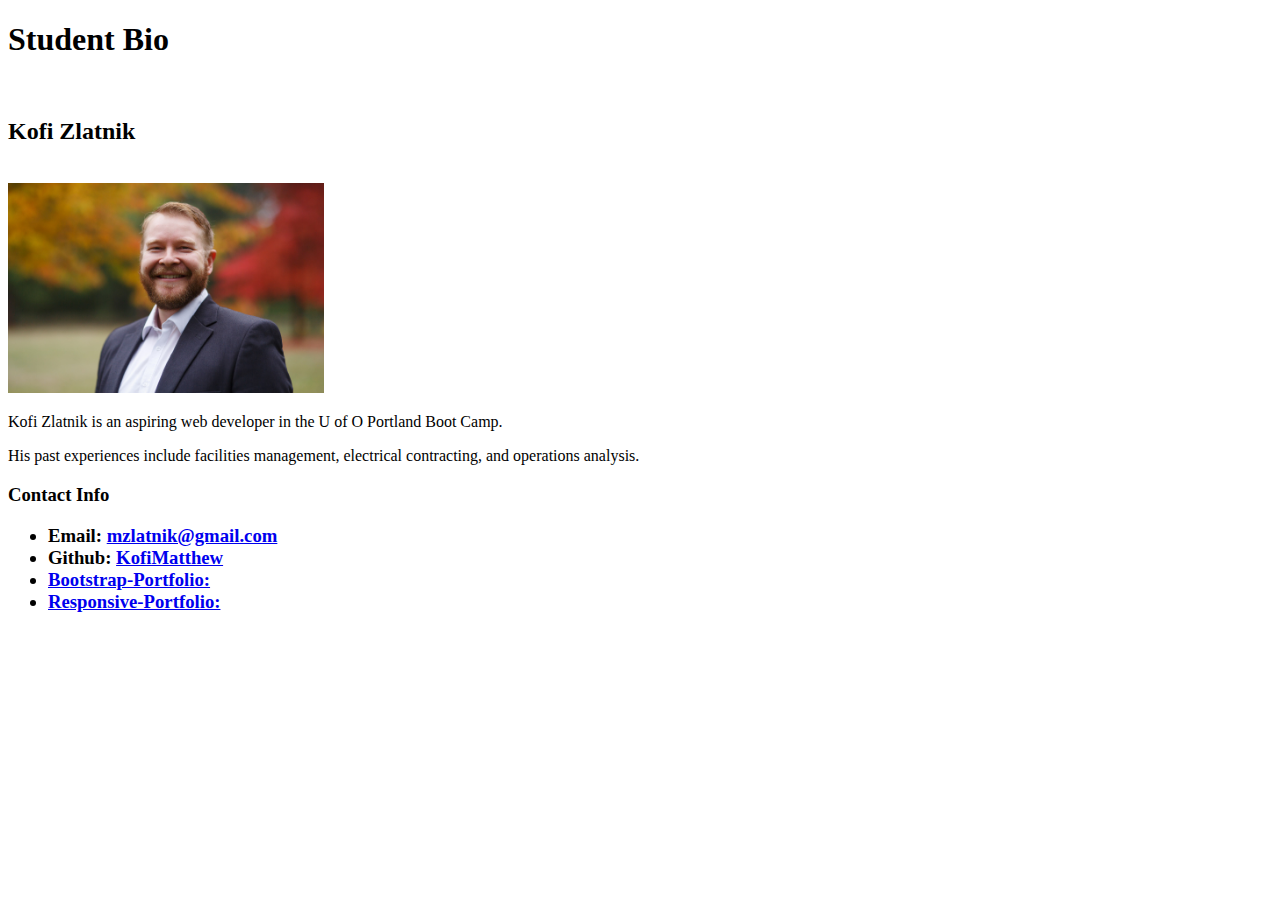
==== index.html @ 22e7dc59 "a few small changes" ====
<!DOCTYPE html>
<head>
    <link rel="stylesheet" type="text/css" href="style.css">
</head>
<body>
    <h1>Student Bio</h1><br>
        <h2>Kofi Zlatnik</h2><br>
    <img class ="kmzpic" src="kmz2.jpg"/>
    <div class= "container">
        <article>
            <p>Kofi Zlatnik is an aspiring web developer in the U of O Portland Boot Camp.</p>
            <p>His past experiences include facilities management, electrical contracting, and operations analysis.</p>
        </article> 
    </div>    

    <h3>Contact Info
        <ul><strong>
            <li>Email: <a href="mzlatnik@gmail.com" >mzlatnik@gmail.com</a></li>
            <li>Github: <a href="https://github.com/KofiMatthew" >KofiMatthew</a></li>
            <li><a href = "https://kofimatthew.github.io/bootstrap-portfolio/">Bootstrap-Portfolio: </a></li>
            <li><a href = "https://kofimatthew.github.io/responsive-portfolio/">Responsive-Portfolio:</a></li>
        </ul></strong>
    </h3>
</body>
---- style.css ----
.kmzpic {
    width: 25%;

}
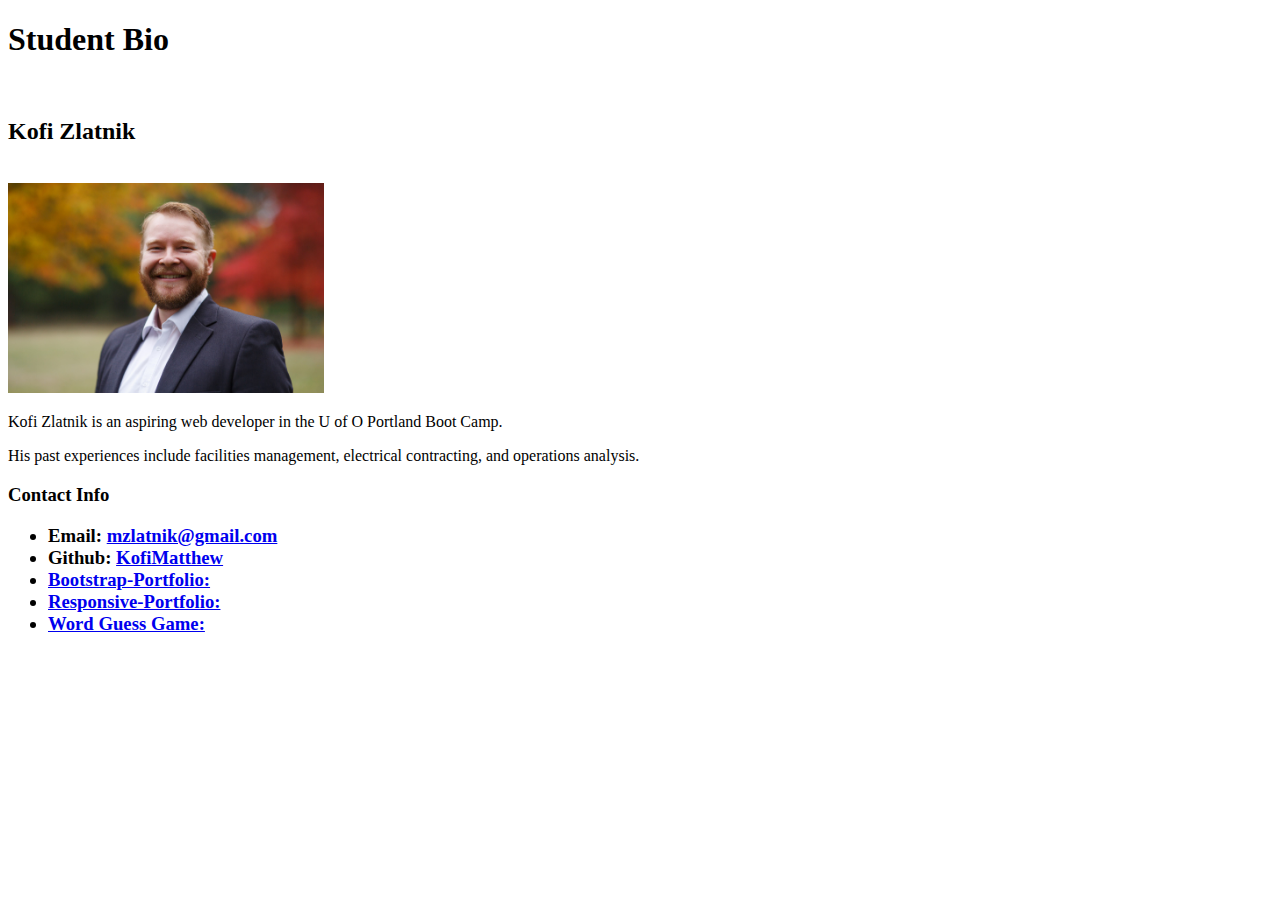
==== commit 5088fa41: "added Word Guess Game" ====
--- a/index.html
+++ b/index.html
@@ -19,6 +19,7 @@
             <li>Github: <a href="https://github.com/KofiMatthew" >KofiMatthew</a></li>
             <li><a href = "https://kofimatthew.github.io/bootstrap-portfolio/">Bootstrap-Portfolio: </a></li>
             <li><a href = "https://kofimatthew.github.io/responsive-portfolio/">Responsive-Portfolio:</a></li>
+            <li><a href = "https://kofimatthew.github.io/WordGuessGame/">Word Guess Game:</a></li>
         </ul></strong>
     </h3>
 </body>
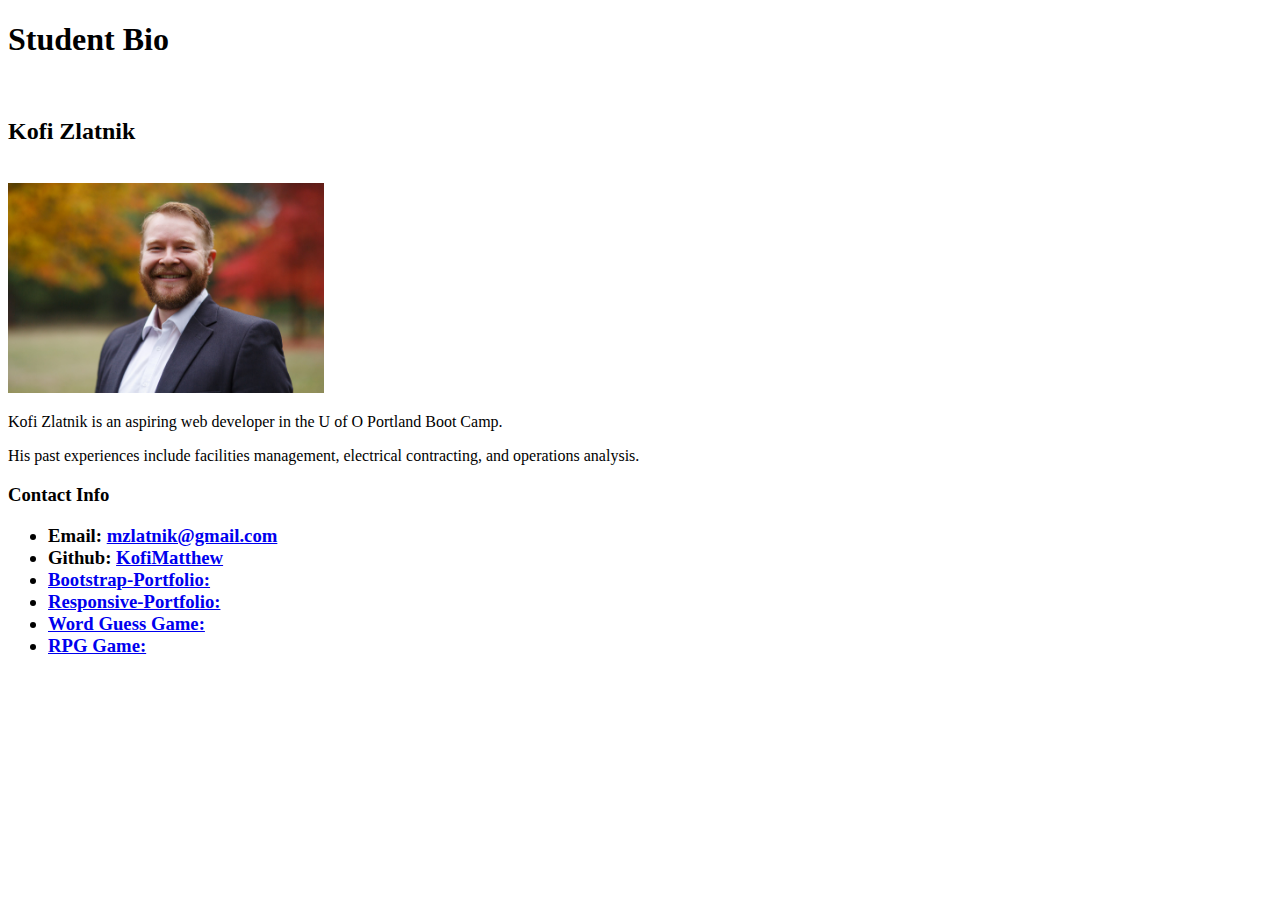
==== commit 827c9d21: "added RPG game" ====
--- a/index.html
+++ b/index.html
@@ -20,6 +20,9 @@
             <li><a href = "https://kofimatthew.github.io/bootstrap-portfolio/">Bootstrap-Portfolio: </a></li>
             <li><a href = "https://kofimatthew.github.io/responsive-portfolio/">Responsive-Portfolio:</a></li>
             <li><a href = "https://kofimatthew.github.io/WordGuessGame/">Word Guess Game:</a></li>
+            <li><a href = "https://kofimatthew.github.io/unit-4-game/">RPG Game:</a></li>
+
+
         </ul></strong>
     </h3>
 </body>
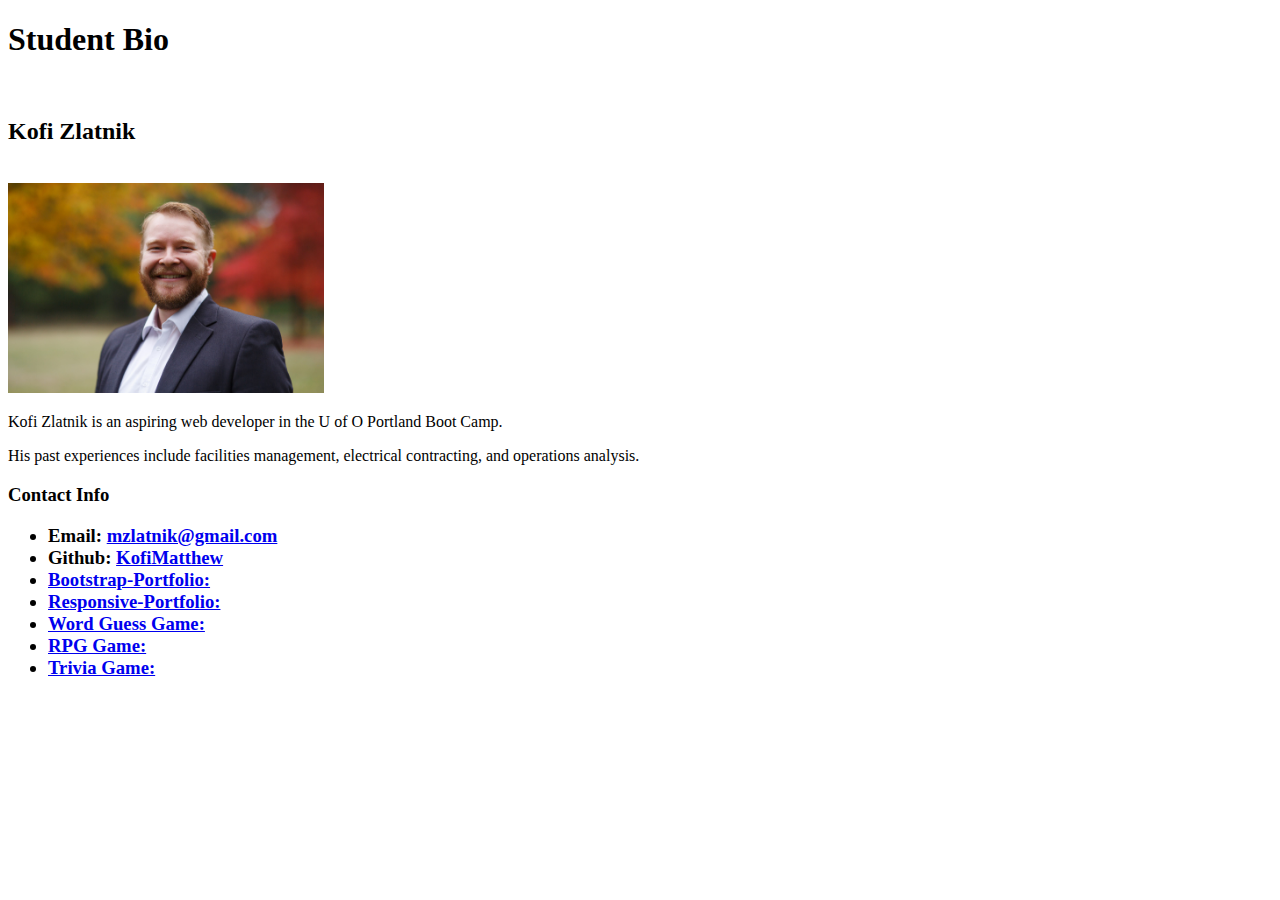
==== commit fcdc2ffc: "added Trivia Game" ====
--- a/index.html
+++ b/index.html
@@ -21,7 +21,7 @@
             <li><a href = "https://kofimatthew.github.io/responsive-portfolio/">Responsive-Portfolio:</a></li>
             <li><a href = "https://kofimatthew.github.io/WordGuessGame/">Word Guess Game:</a></li>
             <li><a href = "https://kofimatthew.github.io/unit-4-game/">RPG Game:</a></li>
-
+            <li><a href = "https://kofimatthew.github.io/TriviaGame/">Trivia Game:</a></li>
 
         </ul></strong>
     </h3>
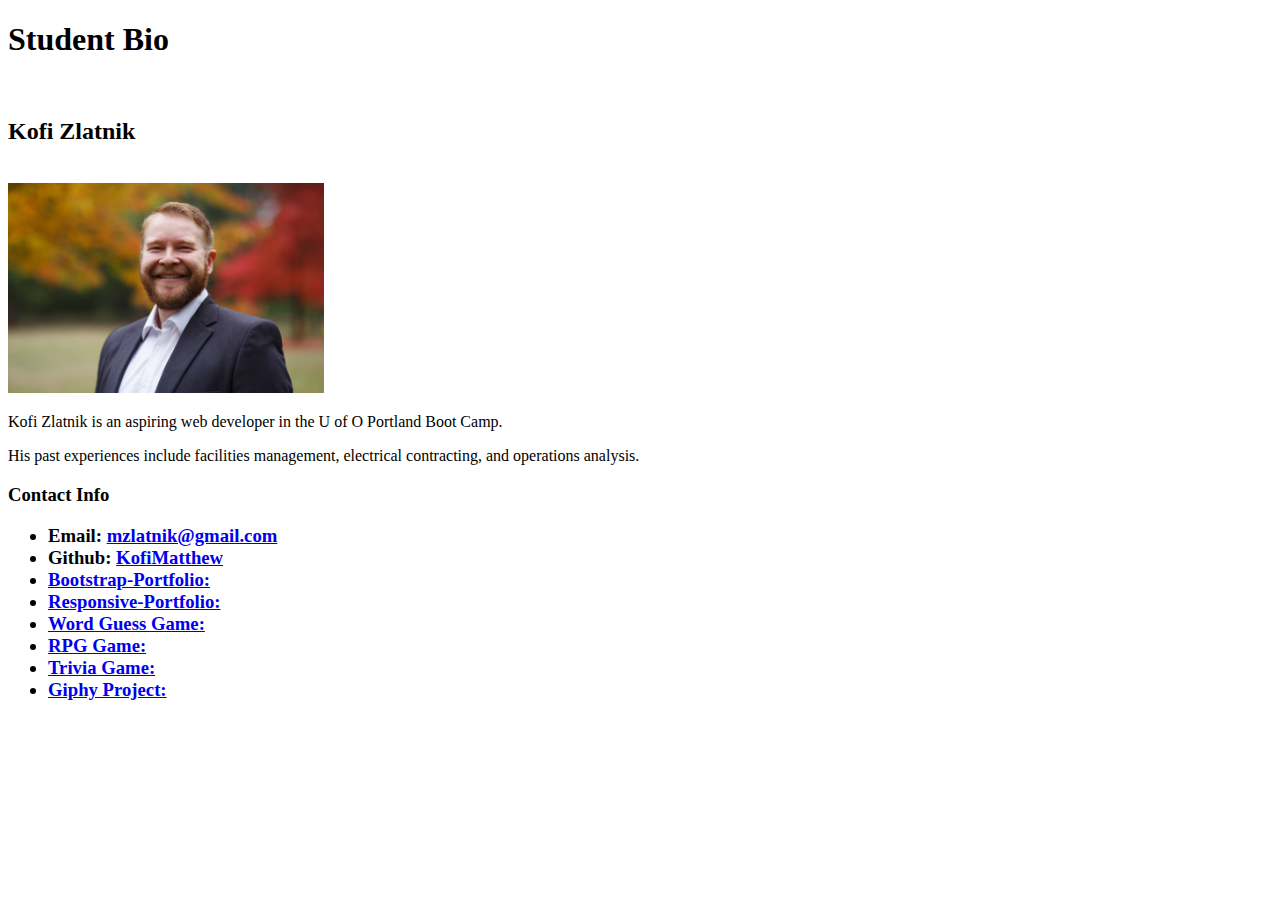
==== commit 1ecead92: "added Giphy" ====
--- a/index.html
+++ b/index.html
@@ -22,6 +22,7 @@
             <li><a href = "https://kofimatthew.github.io/WordGuessGame/">Word Guess Game:</a></li>
             <li><a href = "https://kofimatthew.github.io/unit-4-game/">RPG Game:</a></li>
             <li><a href = "https://kofimatthew.github.io/TriviaGame/">Trivia Game:</a></li>
+            <li><a href = "https://kofimatthew.github.io/giphy/">Giphy Project:</a></li>
 
         </ul></strong>
     </h3>
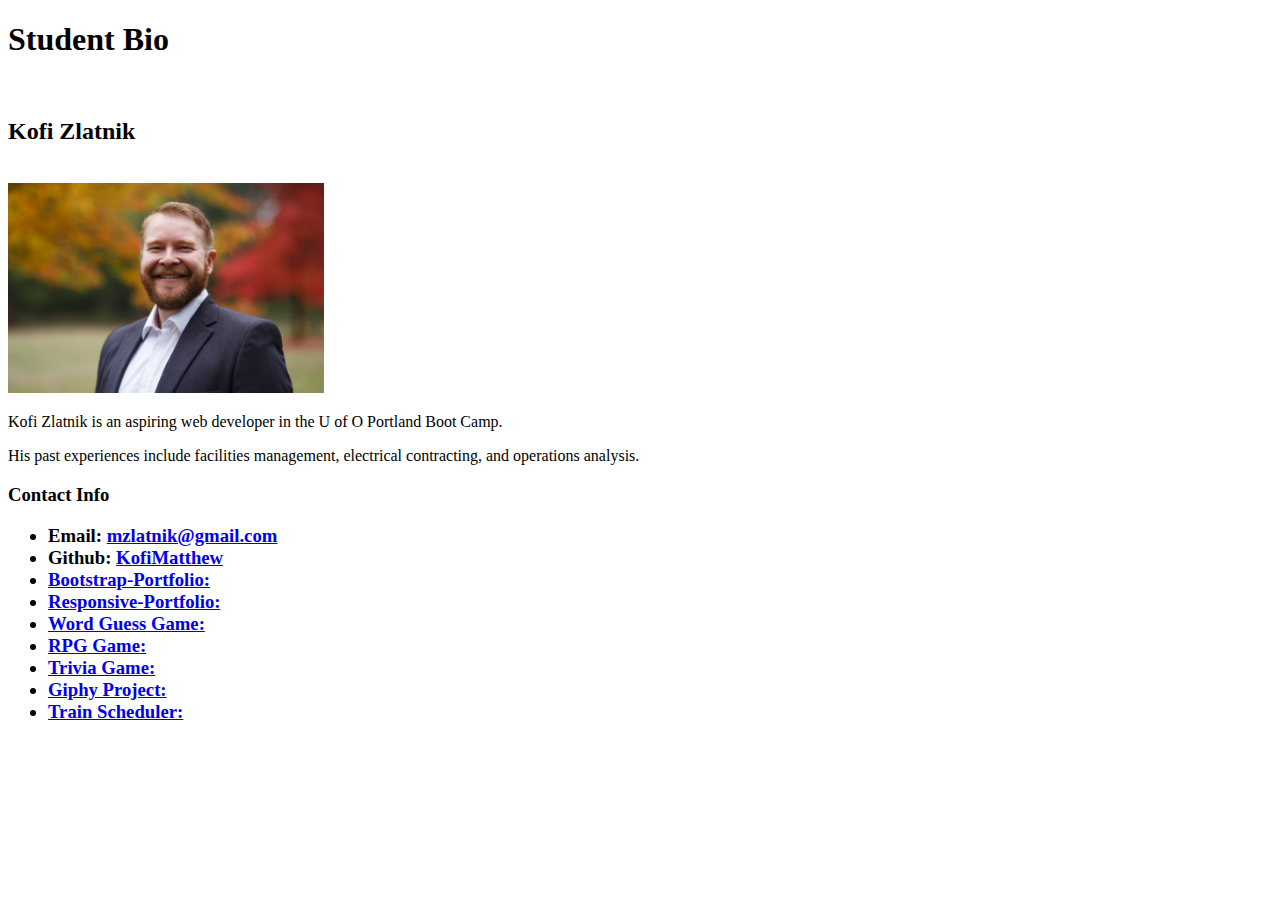
==== commit 09d6cf65: "added train scheduler" ====
--- a/index.html
+++ b/index.html
@@ -23,7 +23,7 @@
             <li><a href = "https://kofimatthew.github.io/unit-4-game/">RPG Game:</a></li>
             <li><a href = "https://kofimatthew.github.io/TriviaGame/">Trivia Game:</a></li>
             <li><a href = "https://kofimatthew.github.io/giphy/">Giphy Project:</a></li>
-
+            <li><a href = "https://kofimatthew.github.io/trainScheduler/">Train Scheduler:</a></li>
         </ul></strong>
     </h3>
 </body>
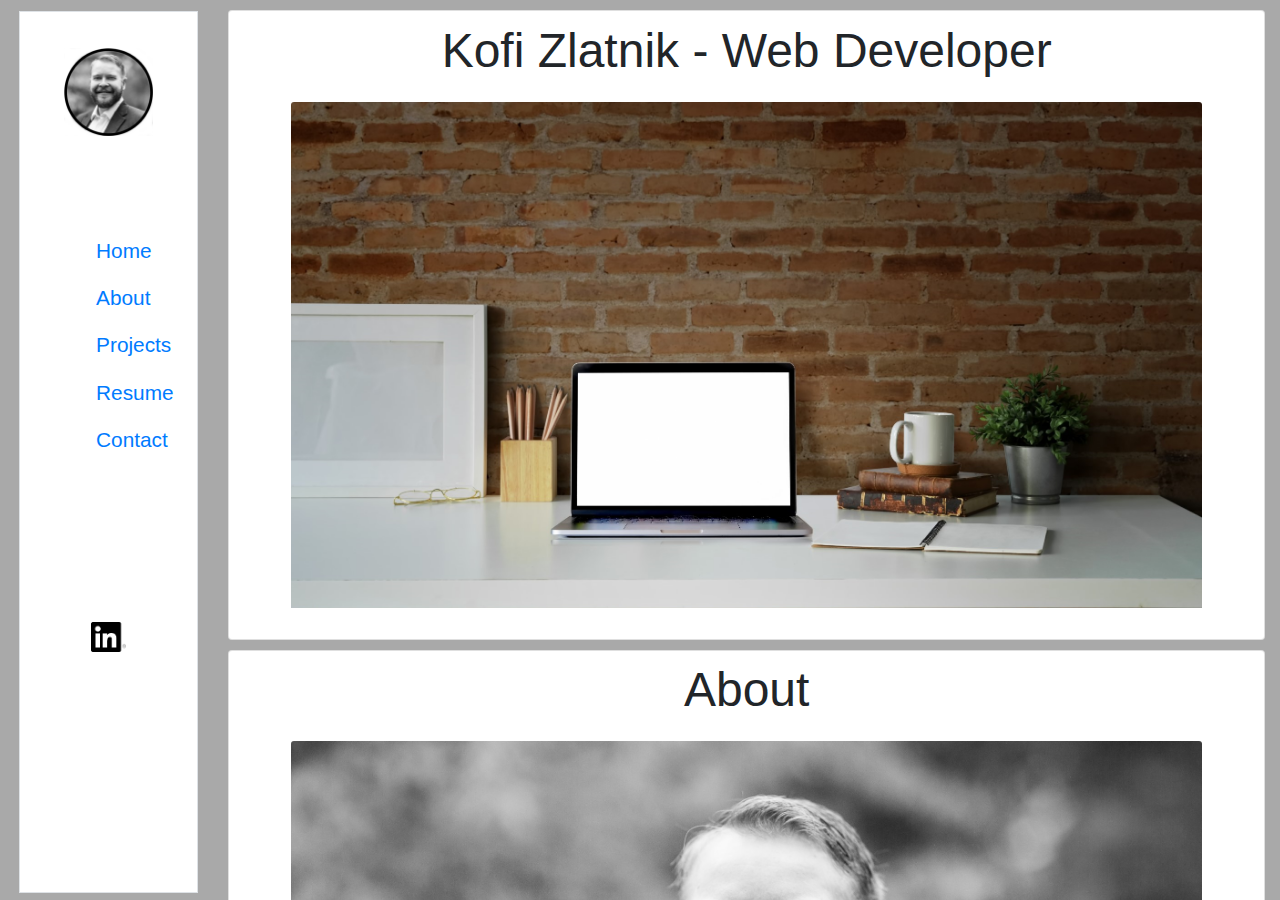
==== commit 108df995: "updated profile" ====
--- a/index.html
+++ b/index.html
@@ -1,29 +1,115 @@
-<!DOCTYPE html>
-<head>
-    <link rel="stylesheet" type="text/css" href="style.css">
-</head>
-<body>
-    <h1>Student Bio</h1><br>
-        <h2>Kofi Zlatnik</h2><br>
-    <img class ="kmzpic" src="kmz2.jpg"/>
-    <div class= "container">
-        <article>
-            <p>Kofi Zlatnik is an aspiring web developer in the U of O Portland Boot Camp.</p>
-            <p>His past experiences include facilities management, electrical contracting, and operations analysis.</p>
-        </article> 
-    </div>    
+<!doctype html>
+<html lang="en">
+  <head>
+    <!-- meta tags -->
+    <meta charset="utf-8">
+    <meta name="viewport" content="width=device-width, initial-scale=1">
 
-    <h3>Contact Info
-        <ul><strong>
-            <li>Email: <a href="mzlatnik@gmail.com" >mzlatnik@gmail.com</a></li>
-            <li>Github: <a href="https://github.com/KofiMatthew" >KofiMatthew</a></li>
-            <li><a href = "https://kofimatthew.github.io/bootstrap-portfolio/">Bootstrap-Portfolio: </a></li>
-            <li><a href = "https://kofimatthew.github.io/responsive-portfolio/">Responsive-Portfolio:</a></li>
-            <li><a href = "https://kofimatthew.github.io/WordGuessGame/">Word Guess Game:</a></li>
-            <li><a href = "https://kofimatthew.github.io/unit-4-game/">RPG Game:</a></li>
-            <li><a href = "https://kofimatthew.github.io/TriviaGame/">Trivia Game:</a></li>
-            <li><a href = "https://kofimatthew.github.io/giphy/">Giphy Project:</a></li>
-            <li><a href = "https://kofimatthew.github.io/trainScheduler/">Train Scheduler:</a></li>
-        </ul></strong>
-    </h3>
-</body>
+    <!-- Bootstrap CSS -->
+    <link rel="stylesheet" href="https://stackpath.bootstrapcdn.com/bootstrap/4.3.1/css/bootstrap.min.css" integrity="sha384-ggOyR0iXCbMQv3Xipma34MD+dH/1fQ784/j6cY/iJTQUOhcWr7x9JvoRxT2MZw1T" crossorigin="anonymous">
+
+    <!-- Style CSS-->
+    <link rel="stylesheet" href="assets/css/style.css">
+
+    <title>Kofi Zlatnik</title>
+  </head>
+  <body>
+    <div class="container-fluid">
+        <div class="row">
+            <div class="col-md-2">
+                <aside id="sidebar" class="border">
+                    <img id="kzPic" src="assets/imgs/profPic.png" href="index.html">
+                    <br>
+                    <nav id="navPort" class="navbar navbar-inverse" data-spy="affix" data-offset-top="197">
+                        <ul class="nav flex-column">
+                            <li class="nav-item"><a class="nav-link" href="index.html">Home</a></li>
+                            <li class="nav-item"><a class="nav-link" href="./about.html">About</a></li>
+                            <li class="nav-item"><a class="nav-link" href="./port.html">Projects</a></li>
+                            <li class="nav-item"><a class="nav-link" href="#">Resume</a></li>
+                            <li class="nav-item"><a class="nav-link" href="./contact.html">Contact</a></li>
+                        </ul>
+                    </nav>
+                    <div id="footer">
+                        <a href="https://www.linkedin.com/in/kofizlatnik" target="_blank"><img src="assets/imgs/In-Black-66px-R.png" alt="LinkedIn" class="icon"></img></a>
+                    </div>
+                </aside>
+            </div>
+            <div class="col-md-10" id="main">
+                <div class="card mains" id="home">
+                    <h1 class="card-title text-center">Kofi Zlatnik - Web Developer</h1>
+                    <img id="homeImg" class="card-img-top" src="assets/imgs/179.jpg" alt="workSpace">
+                </div>                
+                <div class="card mains" id="about">
+                    <h1 class="card-title text-center">About</h1>
+                    <img id="kofiZ" class="card-img-top" src="assets/imgs/kofiMatthew.jpg" alt="Kofi Zlatnik">
+                    <div class="card-body">
+                        <p class="card-text" id="bio">“Kofi” Matthew Zlatnik is an aspiring web developer and student in the University of Oregon’s Web Development Boot Camp. Kofi has a broad range of 
+                            professional experiences, including facilities management, contracting in commercial lighting, operations analysis, and financial services.
+                            He has long desired to add software programming to his skill set and pursue a specialized career that will benefit from his analytical mind and 
+                            creative instincts. Kofi has a bachelor’s degree from George Fox University (2006, Magna Cum Laude) in International Business. He acquired the 
+                            moniker “Kofi” in Ghana, West Africa, where he lived in 2001-02.
+                        </p>
+                    </div>
+                </div>
+                <div class="card mains" id="portfolio">
+                    <h1 class="card-title text-center">Projects</h1>
+                    <div class="row">
+                        <div class="col-md-6 left">
+                            <div class="card ports">
+                                <a href="https://kofimatthew.github.io/WordGuessGame/" target="_blank"><img class="projects" id="proj1" src="assets/imgs/wordGame.png"></a>
+                            <div class="card-body">
+                                <p class="card-text proj">Wildlife Word Game</p>
+                            </div>
+                            </div>
+                            <br>
+                            <div class="card ports">
+                                <a href="https://kofimatthew.github.io/unit-4-game/" target="_blank"><img class="projects" id="proj3" src="assets/imgs/wand.jpg"></a>
+                                <div class="card-body">
+                                    <p class="card-text proj">Wizard Duel Game</p>
+                                </div>
+                            </div>
+                            <br>
+                            <div class="card ports">
+                                <a href="https://kofimatthew.github.io/trainScheduler/" target="_blank"><img class="projects" id="proj5" src="assets/imgs/fireBasePractice.png"></a>
+                                <div class="card-body">
+                                    <p class="card-text proj">FireBase Project</p>
+                                </div>
+                            </div>
+                        </div>
+                        <div class="col-md-6 right">
+                            <div class="card ports">
+                                <a href="https://kofimatthew.github.io/TriviaGame/" target="_blank"><img class="projects" id="proj2" src="assets/imgs/triviaGame.png"></a>                          
+                                <div class="card-body">
+                                    <p class="card-text proj">History Trivia Game</p>
+                                </div>
+                            </div>
+                            <br>
+                            <div class="card ports">
+                                <a href="https://kofimatthew.github.io/giphy/" target="_blank"><img class="projects" id="proj4" src="assets/imgs/walk.gif"></a>
+                                <div class="card-body">
+                                    <p class="card-text proj">Giphy Project</p>
+                                </div>
+                            </div>
+                            <br>
+                            <div class="card ports">
+                                <a href="https://kofimatthew.github.io/wikiHole/" target="_blank"><img class="projects" id="proj4" src="assets/imgs/wikiHole.png"></a>
+                                <div class="card-body">
+                                    <p class="card-text proj">Collaborative Project: Wiki Hole</p>
+                                </div>
+                            </div>
+                        </div>
+                    </div>
+                </div>
+            </div>
+        </div> 
+    </div>  
+
+
+    <!-- JavaScript -->
+    <script src="assets/js/port.js"></script>
+    <!-- jQuery first, then Popper.js, then Bootstrap JS -->
+    <script src="https://code.jquery.com/jquery-3.3.1.slim.min.js" integrity="sha384-q8i/X+965DzO0rT7abK41JStQIAqVgRVzpbzo5smXKp4YfRvH+8abtTE1Pi6jizo" crossorigin="anonymous"></script>
+    <script src="https://cdnjs.cloudflare.com/ajax/libs/popper.js/1.14.7/umd/popper.min.js" integrity="sha384-UO2eT0CpHqdSJQ6hJty5KVphtPhzWj9WO1clHTMGa3JDZwrnQq4sF86dIHNDz0W1" crossorigin="anonymous"></script>
+    <script src="https://stackpath.bootstrapcdn.com/bootstrap/4.3.1/js/bootstrap.min.js" integrity="sha384-JjSmVgyd0p3pXB1rRibZUAYoIIy6OrQ6VrjIEaFf/nJGzIxFDsf4x0xIM+B07jRM" crossorigin="anonymous"></script>
+  </body>
+</html>--- a/assets/css/style.css
+++ b/assets/css/style.css
@@ -0,0 +1,98 @@
+body{
+    background-color: darkgray;
+}
+
+#row1{
+    margin-top: 15px;
+}
+
+#main{
+    height: 900px;
+    overflow-y: scroll;
+}
+
+h1{
+    font-size: 48px;
+    padding: 1%;
+}
+
+#sidebar{
+    background-color: white;
+    margin-top: 6%;
+    margin-left: 2%;
+    height: 98%;
+    border: 1.0em;
+    z-index: 1;
+}
+
+#kzPic{
+    display: block;
+    margin-top: 20%;
+    margin-left: auto;
+    margin-right: auto;
+    width: 50%;
+}
+
+#navPort{
+    display: block;
+    margin-top: 33%;
+    font-size: 130%;
+    margin-left: auto;
+    margin-right: auto;
+    width: 50%;
+}
+
+#footer{
+    display: block;
+    margin-top: 85%;
+    margin-left: auto;
+    margin-right: auto;
+    width: 50%;
+}
+.icon{
+    display: block;
+    margin-left: auto;
+    margin-right: auto;
+    width: 40%;
+}
+
+.mains{
+    margin-top: 1%;
+}
+
+#homeImg, #kofiZ, #bio{
+    display: block;
+    width: 88%;
+    margin-left: auto;
+    margin-right: auto;
+    margin-bottom: 3%;
+}
+
+.projects{
+    display: block;
+    width: 80%;
+    height: 400px;
+    margin-top: 4%;
+    border: darkgray;
+    margin-left: auto;
+    margin-right: auto;
+}
+
+.ports{
+    background-color: darkgray;
+    margin: 2%;
+}
+
+.proj{
+    text-align: center;
+}
+
+.card-text{
+    font-size: 22px;
+    color: white;
+}
+
+#bio{
+    color: black;
+    font-size: 18px;
+}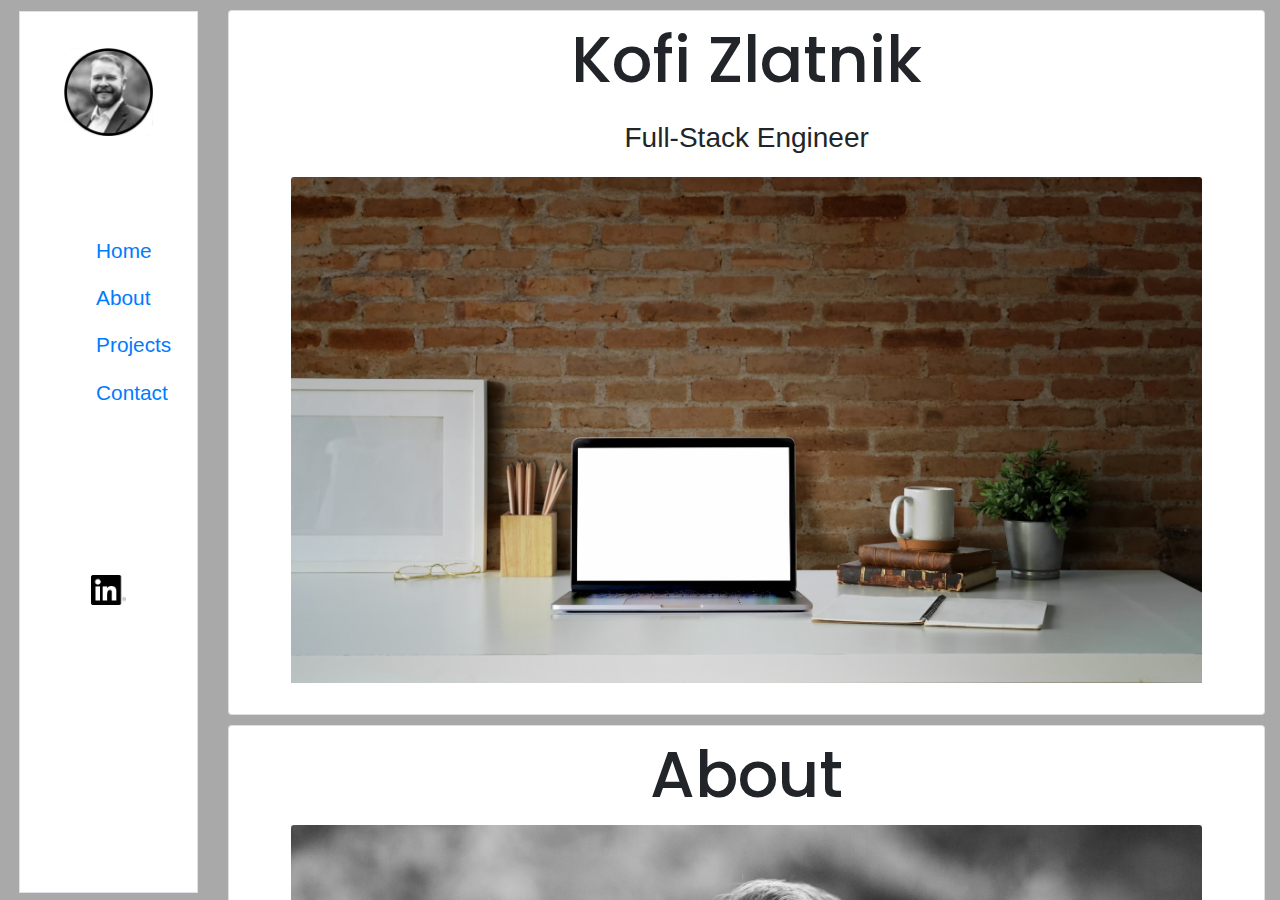
==== commit 7e5d30ef: "updated all files" ====
--- a/index.html
+++ b/index.html
@@ -7,6 +7,9 @@
 
     <!-- Bootstrap CSS -->
     <link rel="stylesheet" href="https://stackpath.bootstrapcdn.com/bootstrap/4.3.1/css/bootstrap.min.css" integrity="sha384-ggOyR0iXCbMQv3Xipma34MD+dH/1fQ784/j6cY/iJTQUOhcWr7x9JvoRxT2MZw1T" crossorigin="anonymous">
+
+    <!--Google Fonts-->
+    <link href="https://fonts.googleapis.com/css?family=Poppins" rel="stylesheet">
 
     <!-- Style CSS-->
     <link rel="stylesheet" href="assets/css/style.css">
@@ -25,7 +28,7 @@
                             <li class="nav-item"><a class="nav-link" href="index.html">Home</a></li>
                             <li class="nav-item"><a class="nav-link" href="./about.html">About</a></li>
                             <li class="nav-item"><a class="nav-link" href="./port.html">Projects</a></li>
-                            <li class="nav-item"><a class="nav-link" href="#">Resume</a></li>
+                            <!-- <li class="nav-item"><a class="nav-link" href="#">Resume</a></li> -->
                             <li class="nav-item"><a class="nav-link" href="./contact.html">Contact</a></li>
                         </ul>
                     </nav>
@@ -36,7 +39,8 @@
             </div>
             <div class="col-md-10" id="main">
                 <div class="card mains" id="home">
-                    <h1 class="card-title text-center">Kofi Zlatnik - Web Developer</h1>
+                    <h1 class="card-title text-center">Kofi Zlatnik</h1>
+                    <h3 class="card-title text-center">Full-Stack Engineer</h3>
                     <img id="homeImg" class="card-img-top" src="assets/imgs/179.jpg" alt="workSpace">
                 </div>                
                 <div class="card mains" id="about">
@@ -56,21 +60,33 @@
                     <div class="row">
                         <div class="col-md-6 left">
                             <div class="card ports">
-                                <a href="https://kofimatthew.github.io/WordGuessGame/" target="_blank"><img class="projects" id="proj1" src="assets/imgs/wordGame.png"></a>
+                                <a href="http://project-2-registry-list.herokuapp.com/" target="_blank"><img class="projects" src="assets/imgs/myGiftHub.jpg"></a>
+                                <div class="card-body">
+                                    <p class="card-text proj">Collaborative Project: My Gift Hub</p>
+                                </div>
+                            </div>
+                            <div class="card ports">
+                                    <a href="https://drive.google.com/file/d/1t91L63jYof_O03AIHp88CKIEOr1234gs/view" target="_blank"><img class="projects" src="assets/imgs/kamazon.jpg"></a>
+                                    <div class="card-body">
+                                        <p class="card-text proj">Node Application: Kamazon </p>
+                                    </div>
+                                </div>
+                            <div class="card ports">
+                                <a href="https://kofimatthew.github.io/WordGuessGame/" target="_blank"><img class="projects" src="assets/imgs/wordGame.png"></a>
                             <div class="card-body">
                                 <p class="card-text proj">Wildlife Word Game</p>
                             </div>
                             </div>
                             <br>
                             <div class="card ports">
-                                <a href="https://kofimatthew.github.io/unit-4-game/" target="_blank"><img class="projects" id="proj3" src="assets/imgs/wand.jpg"></a>
+                                <a href="https://kofimatthew.github.io/unit-4-game/" target="_blank"><img class="projects" src="assets/imgs/wand.jpg"></a>
                                 <div class="card-body">
                                     <p class="card-text proj">Wizard Duel Game</p>
                                 </div>
                             </div>
                             <br>
                             <div class="card ports">
-                                <a href="https://kofimatthew.github.io/trainScheduler/" target="_blank"><img class="projects" id="proj5" src="assets/imgs/fireBasePractice.png"></a>
+                                <a href="https://kofimatthew.github.io/trainScheduler/" target="_blank"><img class="projects" src="assets/imgs/fireBasePractice.png"></a>
                                 <div class="card-body">
                                     <p class="card-text proj">FireBase Project</p>
                                 </div>
@@ -78,21 +94,33 @@
                         </div>
                         <div class="col-md-6 right">
                             <div class="card ports">
-                                <a href="https://kofimatthew.github.io/TriviaGame/" target="_blank"><img class="projects" id="proj2" src="assets/imgs/triviaGame.png"></a>                          
+                                <a href="https://murmuring-reaches-35843.herokuapp.com/" target="_blank"><img class="projects" src="assets/imgs/fiendFinder.jpg"></a>
+                                <div class="card-body">
+                                    <p class="card-text proj">Partner In Crime</p>
+                                </div>
+                            </div>
+                            <div class="card ports">
+                                <a href="https://drive.google.com/file/d/1U_JjDYN0mqBCo3i4XJWu0-z1aluYjg9F/view" target="_blank"><img class="projects" src="assets/imgs/liri-node-app.jpg"></a>
+                                <div class="card-body">
+                                    <p class="card-text proj">Node Application: Liri</p>
+                                </div>
+                            </div>
+                            <div class="card ports">
+                                <a href="https://kofimatthew.github.io/TriviaGame/" target="_blank"><img class="projects" src="assets/imgs/triviaGame.png"></a>                          
                                 <div class="card-body">
                                     <p class="card-text proj">History Trivia Game</p>
                                 </div>
                             </div>
                             <br>
                             <div class="card ports">
-                                <a href="https://kofimatthew.github.io/giphy/" target="_blank"><img class="projects" id="proj4" src="assets/imgs/walk.gif"></a>
+                                <a href="https://kofimatthew.github.io/giphy/" target="_blank"><img class="projects" src="assets/imgs/walk.gif"></a>
                                 <div class="card-body">
                                     <p class="card-text proj">Giphy Project</p>
                                 </div>
                             </div>
                             <br>
                             <div class="card ports">
-                                <a href="https://kofimatthew.github.io/wikiHole/" target="_blank"><img class="projects" id="proj4" src="assets/imgs/wikiHole.png"></a>
+                                <a href="https://kofimatthew.github.io/wikiHole/" target="_blank"><img class="projects" src="assets/imgs/wikiHole.png"></a>
                                 <div class="card-body">
                                     <p class="card-text proj">Collaborative Project: Wiki Hole</p>
                                 </div>
@@ -100,6 +128,29 @@
                         </div>
                     </div>
                 </div>
+                <div class="card mains" id="resume">
+
+                </div>
+                <div class="card mains" id="contact">
+                <h1 class="card-title text-center">Contact Me</h1>
+
+                    <form>
+                        <div class="row">
+                          <div class="col">
+                            <input type="text" for="userName" class="form-control form-control-lg" id="userName" placeholder="Name">
+                            <br>
+                            <input type="email" for="userEmail" class="form-control form-control-lg" id="userEmail" placeholder="name@example.com">
+                            <br>
+                            <div class="form-group">
+                                <label for="comments">Comments:</label>
+                                <textarea class="form-control form-control-lg" id="userComments" rows="3"></textarea>
+                            </div>
+                            <button type="submit" class="btn btn-secondary">Submit</button>
+                          </div>
+                        </div>
+                    </form>
+                </div>
+
             </div>
         </div> 
     </div>  
--- a/assets/css/style.css
+++ b/assets/css/style.css
@@ -12,7 +12,12 @@
 }
 
 h1{
-    font-size: 48px;
+    padding-top: 1%;
+    font-size: 4em;
+    font-family: 'Poppins', sans-serif;
+}
+
+h3{
     padding: 1%;
 }
 
@@ -90,9 +95,18 @@
 .card-text{
     font-size: 22px;
     color: white;
+    font-family: 'Poppins', sans-serif;
 }
 
 #bio{
     color: black;
     font-size: 18px;
+}
+
+form{
+    width: 90%;
+    display: block;
+    margin-left: auto;
+    margin-right: auto;
+    margin-bottom: 2%;
 }